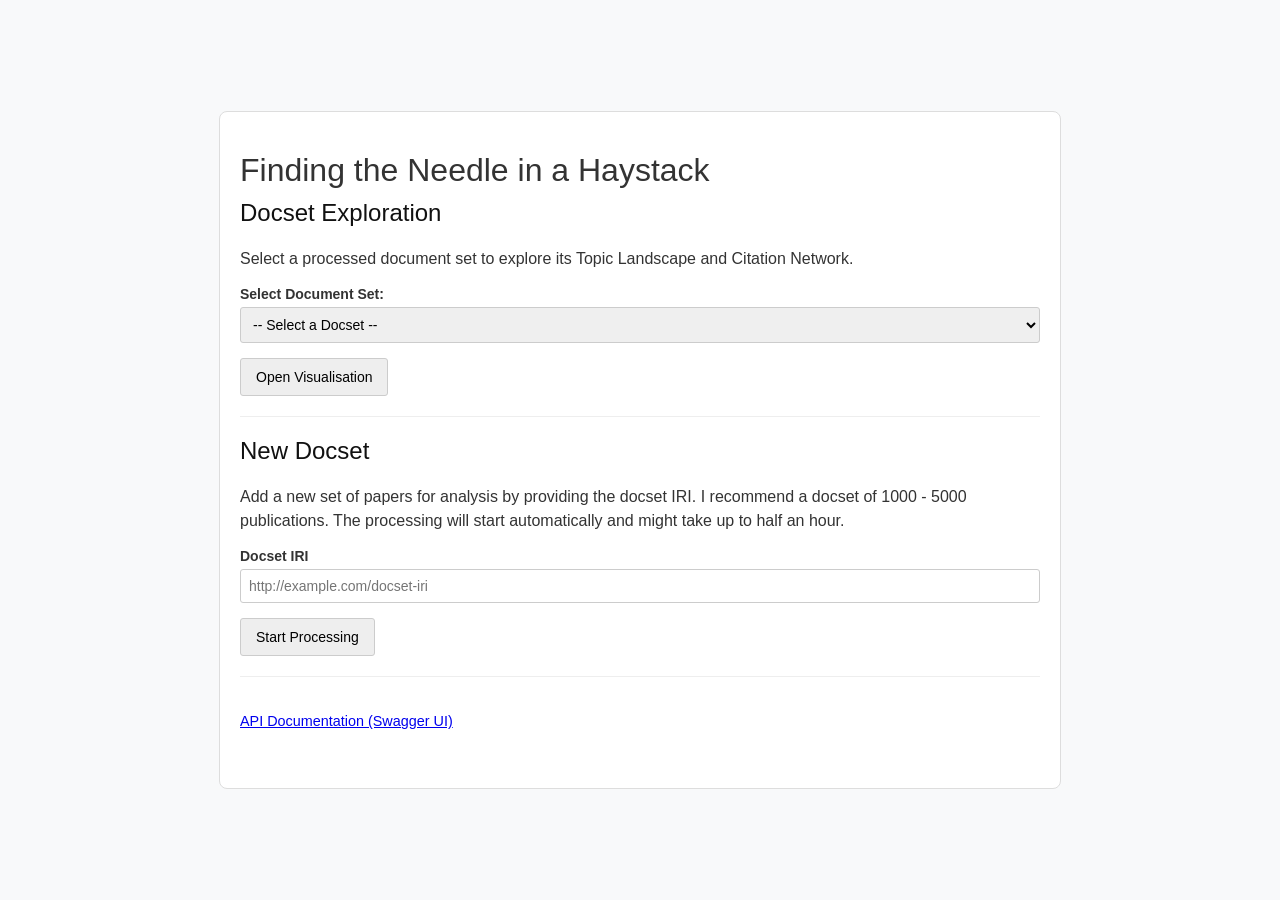
==== templates/home.html @ 936630db "chore: initial import of master-thesis project" ====
<!DOCTYPE html>
<html lang="en">
<head>
    <meta charset="UTF-8">
    <meta name="viewport" content="width=device-width, initial-scale=1.0">
    <title>Research Paper Pipeline</title>
    <!-- Link to the existing stylesheet from the visualisation -->
    <link rel="stylesheet" href="/visualisations/style.css">
    <style>
        /* Add specific styles for the home page layout */
        body {
            justify-content: center; /* Center content vertically */
            align-items: center; /* Center content horizontally */
            min-height: 100vh;
        }
        .home-container {
            display: flex;
            flex-direction: column;
            width: 90%;
            max-width: 800px; /* Limit max width for readability */
            margin: 20px;
            padding: 20px;
            border: 1px solid #ddd;
            background-color: #fff;
            border-radius: 8px; /* Add some rounded corners */
        }
        .home-section {
            margin-bottom: 20px;
            padding-bottom: 20px;
            border-bottom: 1px solid #eee;
        }
        .home-section:last-child {
            border-bottom: none;
            margin-bottom: 0;
        }
        h2 {
            font-size: 1.5em;
            font-weight: 400;
            color: #111;
            margin-top: 0;
        }
        p {
            margin-bottom: 15px;
            line-height: 1.5;
        }
        /* Use the existing search container styles for the form */
        #process-form .form-group, #exploration-form .form-group {
            margin-bottom: 15px;
        }
        #process-form label, #exploration-form label {
            display: block;
            font-weight: bold;
            margin-bottom: 5px;
            font-size: 14px;
        }
        #process-form input[type="url"],
        #process-form input[type="text"],
        #exploration-form select {
            width: 100%;
            padding: 8px;
            font-size: 14px;
            border: 1px solid #ccc;
            border-radius: 3px;
            box-sizing: border-box;
        }
        #process-form button, #exploration-form button {
            padding: 10px 15px;
            font-size: 14px;
            border: 1px solid #ccc;
            background-color: #eee;
            cursor: pointer;
            border-radius: 3px;
            transition: background-color 0.2s;
        }
        #process-form button:hover, #exploration-form button:hover {
            background-color: #ddd;
        }
        
        /* Status Box Styles */
        #status-box {
            margin-top: 15px;
            padding: 15px;
            border: 1px solid #ccc;
            border-radius: 4px;
            background-color: #f9f9f9;
            display: none;
        }
        #status-box.running { border-color: #007bff; background-color: #e7f1ff; }
        #status-box.success { border-color: #28a745; background-color: #d4edda; }
        #status-box.error { border-color: #dc3545; background-color: #f8d7da; }
        
        .spinner {
            display: inline-block;
            width: 12px;
            height: 12px;
            border: 2px solid rgba(0,0,0,0.1);
            border-radius: 50%;
            border-top-color: #007bff;
            animation: spin 1s ease-in-out infinite;
            margin-right: 5px;
        }
        @keyframes spin { to { transform: rotate(360deg); } }
    </style>
</head>
<body>

    <!-- Use a container similar to the visualisation's main container -->
    <div class="home-container">
        <h1>Finding the Needle in a Haystack</h1>

        <div class="home-section">
            <h2>Docset Exploration</h2>
            <p>Select a processed document set to explore its Topic Landscape and Citation Network.</p>
            
            <form id="exploration-form">
                <div class="form-group">
                    <label for="docset-select">Select Document Set:</label>
                    <select id="docset-select" required>
                        <option value="">Loading docsets...</option>
                    </select>
                </div>
                <button type="submit">Open Visualisation</button>
            </form>
        </div>

        <div class="home-section">
            <h2>New Docset</h2>
            <p>
                Add a new set of papers for analysis by providing the docset IRI.
                I recommend a docset of 1000 - 5000 publications.
                The processing will start automatically and might take up to half an hour.
            </p>
            <form id="process-form">
                <div class="form-group">
                    <label for="docset_iri">Docset IRI</label>
                    <input type="url" id="docset_iri" name="docset_iri" required placeholder="http://example.com/docset-iri">
                </div>
                <button type="submit" id="start-btn">Start Processing</button>
            </form>
            
            <div id="status-box">
                <h3 style="margin-top: 0;">Processing Status</h3>
                <div id="status-content"></div>
            </div>
        </div>
        
        <div class="home-section">
            <p style="font-size: 0.9em; color: #666;">
                <a href="/swagger/" target="_blank">API Documentation (Swagger UI)</a>
            </p>
        </div>
    </div>

    <script>
        document.addEventListener('DOMContentLoaded', function() {
            const select = document.getElementById('docset-select');
            
            // --- 1. Load Docsets for Exploration ---
            fetch('/data/index.json')
                .then(response => response.json())
                .then(docsets => {
                    select.innerHTML = '<option value="">-- Select a Docset --</option>';
                    if (docsets && docsets.length > 0) {
                        // Handle both old format (strings) and new format (objects)
                        docsets.forEach(docset => {
                            const option = document.createElement('option');
                            if (typeof docset === 'string') {
                                option.value = docset;
                                option.textContent = docset;
                            } else {
                                option.value = docset.hash;
                                option.textContent = docset.name;
                            }
                            select.appendChild(option);
                        });
                    } else {
                        const option = document.createElement('option');
                        option.textContent = "No docsets available";
                        select.appendChild(option);
                        select.disabled = true;
                    }
                })
                .catch(error => {
                    console.error('Error loading docsets:', error);
                    select.innerHTML = '<option value="">Error loading docsets</option>';
                    select.disabled = true;
                });

            // Handle exploration form submission
            document.getElementById('exploration-form').addEventListener('submit', function(e) {
                e.preventDefault();
                const selectedHash = select.value;
                if (selectedHash) {
                    // Open in new tab
                    window.open(`/visualisations/index.html?docset=${encodeURIComponent(selectedHash)}`, '_blank');
                } else {
                    alert('Please select a document set.');
                }
            });

            // --- 2. Handle New Docset Processing ---
            const processForm = document.getElementById('process-form');
            const statusBox = document.getElementById('status-box');
            const statusContent = document.getElementById('status-content');
            const startBtn = document.getElementById('start-btn');
            let pollInterval = null;

            processForm.addEventListener('submit', function(e) {
                e.preventDefault();
                
                const iri = document.getElementById('docset_iri').value;
                
                startBtn.disabled = true;
                startBtn.textContent = "Starting...";
                
                // Use GET request with query parameters
                const params = new URLSearchParams({
                    docset_iri: iri
                });

                fetch(`/start?${params.toString()}`, {
                    method: 'GET'
                })
                .then(response => response.json())
                .then(data => {
                    if (data.uuid) {
                        startPolling(data.uuid);
                    } else {
                        showError(data.error || "Failed to start process.");
                        startBtn.disabled = false;
                        startBtn.textContent = "Start Processing";
                    }
                })
                .catch(err => {
                    showError("Network error: " + err.message);
                    startBtn.disabled = false;
                    startBtn.textContent = "Start Processing";
                });
            });

            function startPolling(uuid) {
                statusBox.style.display = 'block';
                statusBox.className = 'running';
                statusContent.innerHTML = `<div class="spinner"></div> Processing started. Task ID: ${uuid}<br>Please wait, this may take a while...`;
                
                pollInterval = setInterval(() => {
                    fetch(`/status?uuid=${uuid}`)
                        .then(res => res.json())
                        .then(data => {
                            if (data.status === 'finished' || data.status === 'success' || data.status === 'done' || data.status === 'completed') {
                                clearInterval(pollInterval);
                                getResult(uuid);
                            } else if (data.status === 'error' || data.status === 'failed') {
                                clearInterval(pollInterval);
                                getResult(uuid); // Result endpoint handles error details too
                            } else {
                                // Still running
                                statusContent.innerHTML = `<div class="spinner"></div> Status: ${data.status}...`;
                            }
                        })
                        .catch(err => {
                            console.error("Polling error", err);
                        });
                }, 2000); // Poll every 2 seconds
            }

            function getResult(uuid) {
                fetch(`/result?uuid=${uuid}`)
                    .then(res => res.json())
                    .then(data => {
                        if (data.url) {
                            statusBox.className = 'success';
                            // Added target="_blank" to open in new tab
                            statusContent.innerHTML = `<strong>Success!</strong> Processing complete.<br><br><a href="${data.url}" class="button-link" target="_blank">Open Visualisation</a>`;
                            startBtn.disabled = false;
                            startBtn.textContent = "Start Processing";
                        } else {
                            showError(data.error || "Unknown error occurred.");
                            startBtn.disabled = false;
                            startBtn.textContent = "Start Processing";
                        }
                    })
                    .catch(err => {
                        showError("Failed to get result: " + err.message);
                        startBtn.disabled = false;
                        startBtn.textContent = "Start Processing";
                    });
            }

            function showError(msg) {
                statusBox.style.display = 'block';
                statusBox.className = 'error';
                statusContent.textContent = "Error: " + msg;
            }
        });
    </script>

</body>
</html>
---- visualisations/style.css ----
body {
    font-family: -apple-system, BlinkMacSystemFont, 'Segoe UI', Roboto, Oxygen, Ubuntu, Cantarell, 'Open Sans', 'Helvetica Neue', sans-serif;
    margin: 0;
    background-color: #f8f9fa;
    color: #333;
    display: flex;
    flex-direction: column;
    align-items: center;
    overflow: hidden; /* Prevent scrolling on the main page */
    height: 100vh; /* Full viewport height */
    width: 100vw;
}

.header-bar {
    display: flex;
    justify-content: space-between;
    align-items: baseline;
    width: 100%;
    padding: 10px 20px;
    box-sizing: border-box;
    flex-shrink: 0;
}

.header-left {
    display: flex;
    align-items: baseline;
    gap: 20px;
}

.header-right {
    display: flex;
    align-items: center;
}

#current-docset-label {
    font-weight: bold;
    font-size: 24px;
}

.control-wrapper-horizontal {
    display: flex;
    align-items: center;
    gap: 10px;
}

h1 {
    font-weight: 300;
    margin: 20px 0 10px 0;
}
.main-container {
    display: flex;
    width: 100%;
    max-width: none;
    flex: 1; /* Grow to fill remaining height */
    margin-top: 0;
    border-top: 1px solid #ddd;
    background-color: #fff;
    position: relative; /* Establish positioning context for absolute children */
    min-height: 0; /* Allow shrinking */
}
.filter-sidebar {
    width: 250px;
    min-width: 200px;
    padding: 15px;
    background-color: #f0f2f5;
    border-right: 1px solid #ddd;
    overflow-y: auto;
    height: 100%; /* Fill container height */
    max-height: none;
    box-sizing: border-box;
}
.sidebar-header {
    display: flex;
    flex-direction: column; /* Stack vertically to fit the dropdown better */
    justify-content: space-between;
    align-items: flex-start; /* Align left */
    margin-bottom: 15px;
    padding-bottom: 10px;
    border-bottom: 2px solid #ddd;
    gap: 10px;
}
.sidebar-header h2 {
    margin: 0;
    font-size: 18px;
    font-weight: 600;
}
.small-btn, .control-element {
    padding: 4px 8px;
    font-size: 11px;
    background-color: #e9ecef;
    border: 1px solid #ced4da;
    border-radius: 4px;
    cursor: pointer;
    color: #495057;
    font-family: inherit;
}
.small-btn:hover, .control-element:hover {
    background-color: #dde2e6;
    color: #212529;
}

select.control-element {
    -webkit-appearance: none;
    appearance: none;
    background-image: url('data:image/svg+xml;charset=US-ASCII,%3Csvg%20xmlns%3D%22http%3A%2F%2Fwww.w3.org%2F2000%2Fsvg%22%20width%3D%22292.4%22%20height%3D%22292.4%22%3E%3Cpath%20fill%3D%22%23495057%22%20d%3D%22M287%2069.4a17.6%2017.6%200%200%200-13-5.4H18.4c-5%200-9.3%201.8-12.9%205.4A17.6%2017.6%200%200%200%200%2082.2c0%205%201.8%209.3%205.4%2012.9l128%20127.9c3.6%203.6%207.8%205.4%2012.8%205.4s9.2-1.8%2012.8-5.4L287%2095c3.5-3.5%205.4-7.8%205.4-12.8%200-5-1.9-9.2-5.5-12.8z%22%2F%3E%3C%2Fsvg%3E');
    background-repeat: no-repeat;
    background-position: right .5em top 50%;
    background-size: .5em auto;
    padding-right: 1.8em;
}

.filter-group {
    margin-bottom: 10px;
    padding-bottom: 10px;
    border-bottom: 1px solid #ccc;
}
.filter-title {
    display: flex;
    justify-content: space-between;
    align-items: center;
    cursor: pointer;
    font-size: 14px;
    color: #111;
    padding: 5px 0;
}

.title-controls {
    display: flex;
    align-items: center;
    gap: 8px;
}

.reload-icon {
    font-size: 16px;
    color: #666;
    cursor: pointer;
    user-select: none;
    transition: color 0.2s, transform 0.2s;
    line-height: 1;
}

.reload-icon:hover {
    color: #000;
    transform: rotate(30deg);
}

.toggle-arrow {
    width: 0;
    height: 0;
    border-left: 5px solid transparent;
    border-right: 5px solid transparent;
    border-top: 5px solid #333;
    transition: transform 0.3s ease;
}

/* Make the arrow smaller inside filter items to match the smaller text */
.filter-item .toggle-arrow {
    border-left-width: 4px;
    border-right-width: 4px;
    border-top-width: 4px;
    opacity: 0.7; /* Slightly fade it so it's not too heavy */
}

.filter-group.collapsed .toggle-arrow,
.cluster-node.collapsed .toggle-arrow {
    transform: rotate(-90deg);
}

.filter-content {
    max-height: none; /* Let content flow */
    overflow-y: visible; /* Sidebar handles scroll */
    transition: max-height 0.3s ease-in-out;
}

.filter-group.collapsed .filter-content {
    max-height: 0;
    overflow: hidden;
}

/* This is the placeholder for non-cluster filters to align them */
.filter-item-placeholder {
    width: 12px; /* This matches the width of the .toggle span */
    flex-shrink: 0;
    display: inline-block;
}

/* This is the single, consolidated rule for all filter items */
.filter-item {
    display: flex;
    align-items: center;
    font-size: 12px;
    margin-bottom: 4px;
    cursor: pointer; /* Make the whole row feel interactive */
}
.filter-item input {
    margin-right: 5px;
    flex-shrink: 0; /* Prevents checkbox from shrinking */
}
.filter-item label {
    flex-grow: 1; /* Makes the label fill all available space */
    overflow-wrap: break-word;
    word-break: break-word;
}

/* Add padding to non-hierarchical lists to align their checkboxes.
 * This 12px padding matches the width of the .toggle span,
 * pushing the content right for perfect alignment.
*/
#auto-keyword-list .filter-item,
#author-list .filter-item,
#organization-list .filter-item,
#journal-list .filter-item,
#search-filter-list .filter-item {
    padding-left: 12px;
}

/* Cluster-specific styles */
.cluster-node {
}
.cluster-children {
    margin-left: 20px;
}
.toggle {
    cursor: pointer;
    font-weight: bold;
    font-family: monospace;
    width: 12px;
    display: inline-block;
    text-align: center;
    flex-shrink: 0;
    user-select: none;
}
.cluster-node.collapsed .cluster-children {
    display: none;
}

.cluster-color-swatch {
    width: 10px;
    height: 10px;
    border-radius: 50%;
    margin-right: 5px;
    flex-shrink: 0;
    border: 1px solid rgba(0,0,0,0.2);
}

/* Visualization area styles */
#visualization-area {
    flex-grow: 1;
    display: flex;
    flex-direction: column;
    align-items: center;
    height: 100%;
    width: 100%;
    overflow: hidden;
    position: relative;
}
.controls {
    padding: 10px;
    display: flex;
    flex-wrap: wrap; /* Allows wrapping */
    align-items: center;
    font-size: 12px;
    gap: 15px; /* Add space between control groups */
    width: 100%;
    box-sizing: border-box;
    border-bottom: 1px solid #eee;
    flex-shrink: 0; /* Prevent controls from shrinking */
}

#visualization {
    flex-grow: 1;
    width: 100%;
    height: 100%;
    overflow: hidden;
}

#citation-controls-container, #link-mode-container {
    display: flex;
    align-items: center;
    gap: 15px;
}

.control-group {
    display: flex;
    align-items: center;
    gap: 15px;
}

.tooltip {
    position: absolute;
    text-align: left;
    padding: 8px;
    font: 12px sans-serif;
    background: rgba(255, 255, 255, 0.95);
    border: 1px solid #ccc;
    border-radius: 8px;
    pointer-events: none;
    opacity: 0;
    transition: opacity 0.2s;
    max-width: 350px;
    box-shadow: 0 2px 5px rgba(0,0,0,0.1);
    z-index: 100;
}
svg {
    display: block;
    width: 100%;
    height: 100%;
}

/* Graph element styles */
.highlighted-link {
    stroke: #444444 !important;
    stroke-opacity: 1 !important;
    z-index: 10;
}
.selected-paper {
    stroke: #444444 !important;
    filter: drop-shadow(0 0 5px rgba(0, 0, 0, 0));
}

/* Search filter remove button styles */
.remove-search-filter {
    cursor: pointer;
    padding: 0 0.4em;
    font-weight: bold;
    color: #888;
    flex-shrink: 0; /* Prevents the 'x' from shrinking */
}

.remove-search-filter:hover {
    color: #000;
}

/*
 * Creates the inline layout for the search input and button.
*/
#search-container {
    display: flex;
    margin-bottom: 8px; /* Space before the filter list */
}

/* Style the text input */
#search-container input[type="text"] {
    flex-grow: 1; /* Input takes all available space */
    min-width: 0;   /* Prevents overflow in flex */
    border: 1px solid #ccc;
    padding: 5px 8px;
    font-size: 12px;

    /* Connects it to the button */
    border-right: none;
    border-radius: 3px 0 0 3px;
}

/* Style the button */
#search-container button {
    flex-shrink: 0; /* Button does not shrink */
    padding: 5px 10px;
    font-size: 12px;
    border: 1px solid #ccc;
    background-color: #eee;
    cursor: pointer;

    /* Connects it to the input */
    border-radius: 0 3px 3px 0;
}

#search-container button:hover {
    background-color: #ddd;
}

/* Clean focus state */
#search-container input[type="text"]:focus {
    outline: none;
    border-color: #888;
    box-shadow: 0 0 0 1px #888;
    z-index: 2;
}

/* --- Docset Selector Styles --- */

.docset-selector-container {
    /* Center the container and add space above/below it */
    text-align: center;
    margin: 15px 0;
    flex-shrink: 0; /* Prevent shrinking */
}

.docset-selector-container label {
    font-weight: bold;
    margin-right: 10px;
    font-size: 1.1em;
}

#docset-selector, #view-mode-selector {
    /* Basic styling for the dropdown */
    font-size: 1em;
    padding: 5px 2.2em 5px 8px;
    border: 1px solid #ccc;
    border-radius: 4px;
    font-family: inherit; /* Use the same font as the page */
    cursor: pointer;
    margin-left: 5px;
}

#docset-selector:disabled, #view-mode-selector:disabled {
    /* Style for when the selector is disabled during loading */
    background-color: #f4f4f4;
    cursor: not-allowed;
    color: #888;
}

/* --- SVG Error Message Style --- */

.error-message {
    font-size: 18px;
    font-weight: bold;
    fill: #b90000; /* A dark red color for the error text */
}

/* --- Hierarchical Cluster Filter Toggling --- */

/* Hide children when the node is collapsed */
.cluster-node.collapsed > .cluster-children {
    display: none;
}

/* Style for the expand/collapse toggle */
.filter-item .toggle {
    display: inline-block;
    width: 1.5em; /* Give it a fixed width for alignment */
    cursor: pointer;
    font-weight: bold;
    user-select: none; /* Prevent text selection on click */
}

/* --- Unified Slider Styles --- */
.control-wrapper {
    display: flex;
    align-items: center;
    gap: 5px;
}

#knn-controls-container {
    max-width: 220px;
}

.control-wrapper.vertical {
    flex-direction: column;
    align-items: stretch;
    gap: 5px;
    margin-bottom: 15px;
}

.control-wrapper.vertical label {
    text-align: center;
}

.control-wrapper.vertical .value-label {
    text-align: center;
    min-width: 0;
}

.control-wrapper label {
    font-size: 12px;
    white-space: nowrap;
}

.control-wrapper .value-label,
.control-wrapper .value-label-double {
    font-size: 12px;
    font-weight: bold;
    min-width: 60px; /* Give space for year range */
    text-align: center;
}

/* Single-thumb slider specific styling */
#knn-slider, #distance-slider, #relevance-weights-filter input[type="range"], #min-citation-slider {
    -webkit-appearance: none;
    appearance: none;
    width: 100%;
    height: 4px;
    background: #ddd;
    border-radius: 2px;
    outline: none;
    padding: 0;
    margin: 0;
}

#knn-slider::-webkit-slider-thumb, #distance-slider::-webkit-slider-thumb, #relevance-weights-filter input[type="range"]::-webkit-slider-thumb, #min-citation-slider::-webkit-slider-thumb {
    -webkit-appearance: none;
    appearance: none;
    width: 16px;
    height: 16px;
    background: #007bff;
    border-radius: 50%;
    cursor: pointer;
}

#knn-slider::-moz-range-thumb, #distance-slider::-moz-range-thumb, #relevance-weights-filter input[type="range"]::-moz-range-thumb, #min-citation-slider::-moz-range-thumb {
    width: 16px;
    height: 16px;
    background: #007bff;
    border-radius: 50%;
    cursor: pointer;
    border: none;
}

/* Dual-thumb (range) slider specific styling */
.range-slider {
    position: relative;
    width: 100%; /* Changed from 150px to 100% to fit sidebar */
    height: 20px; /* Height for interaction */
}

.range-slider .slider-track,
.range-slider .slider-range-fill {
    position: absolute;
    height: 4px;
    border-radius: 2px;
    top: 50%;
    transform: translateY(-50%);
    width: 100%;
}

.range-slider .slider-track {
    background-color: #ddd;
}

.range-slider .slider-range-fill {
    background-color: #007bff;
    z-index: 1;
}

.range-slider input[type="range"] {
    position: absolute;
    width: 100%;
    height: 0; /* Collapse height to prevent blocking */
    top: 50%; /* Center vertically */
    -webkit-appearance: none;
    appearance: none;
    background: transparent;
    pointer-events: auto; /* Enable interaction */
    margin: 0;
    padding: 0;
    z-index: 2;
}

.range-slider input[type="range"]::-webkit-slider-thumb {
    -webkit-appearance: none;
    appearance: none;
    width: 16px;
    height: 16px;
    background: #007bff;
    border-radius: 50%;
    cursor: pointer;
    pointer-events: auto;
    margin-top: -8px; /* Center thumb on the track (half of 16px) */
}

.range-slider input[type="range"]::-moz-range-thumb {
    width: 16px;
    height: 16px;
    background: #007bff;
    border-radius: 50%;
    cursor: pointer;
    border: none;
    pointer-events: auto;
    transform: translateY(0); /* Moz handles centering differently */
}

/* Hide the max-slider's track so only the min-slider's track is visible */
.range-slider .max-slider::-webkit-slider-runnable-track {
    background: transparent;
}
.range-slider .max-slider::-moz-range-track {
    background: transparent;
}

/* --- Info Card Styles --- */
.info-card {
    position: absolute;
    right: 0;
    top: 0;
    bottom: 0;
    width: 300px;
    min-width: 250px;
    padding: 15px;
    background-color: #f0f2f5;
    border-left: 1px solid #ddd;
    overflow-y: auto;
    display: none; /* Hidden by default */
    flex-direction: column;
    z-index: 10;
    box-shadow: -2px 0 5px rgba(0,0,0,0.1);
    box-sizing: border-box;
    max-height: none;
}

.info-card.active {
    display: flex;
}

.info-card h2 {
    margin-top: 0;
    font-size: 18px;
    margin-bottom: 10px;
    border-bottom: 2px solid #ddd;
    padding-bottom: 10px;
    padding-right: 30px;
}

.info-card h3 {
    font-size: 14px;
    margin: 10px 0 5px 0;
    color: #555;
}

.info-card p {
    font-size: 13px;
    margin: 0 0 10px 0;
    line-height: 1.4;
}

.info-card .meta-list {
    list-style: none;
    padding: 0;
    margin: 0;
}

.info-card .meta-list li {
    font-size: 12px;
    margin-bottom: 4px;
    display: flex;
    align-items: center;
}

.info-card .meta-list li input {
    margin-right: 5px;
}

.info-card .action-btn {
    margin-top: 20px;
    padding: 8px 12px;
    background-color: #007bff;
    color: white;
    border: none;
    border-radius: 4px;
    cursor: pointer;
    font-size: 14px;
    align-self: center;
}

.info-card .action-btn:hover {
    background-color: #0056b3;
}

.info-card .close-btn {
    position: absolute;
    top: 10px;
    right: 15px;
    cursor: pointer;
    font-size: 24px;
    color: #888;
    z-index: 20;
}

.info-card .close-btn:hover {
    color: #333;
}
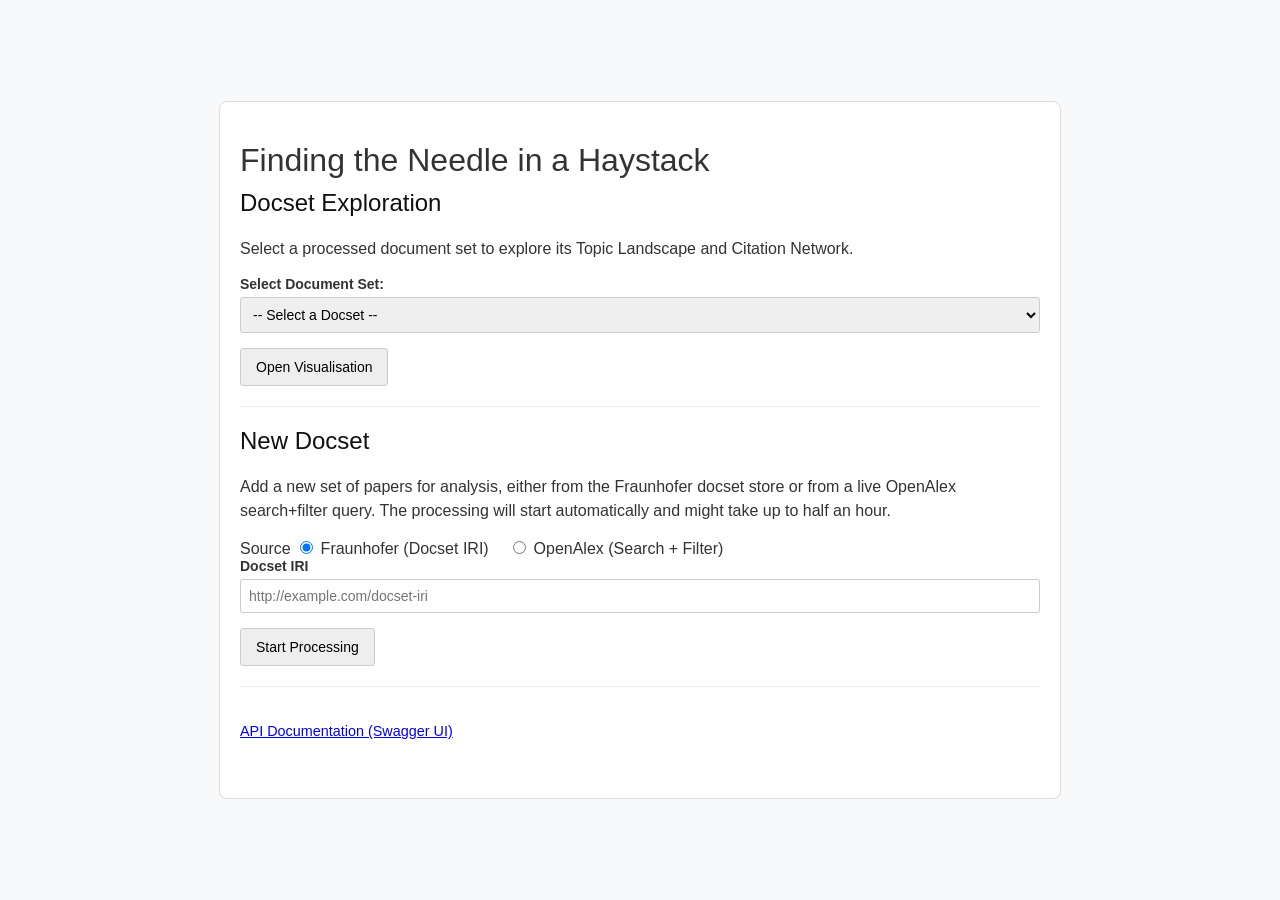
==== commit b99ad50e: "Add OpenAlex data source and fix topic-cluster label quality Adds OpenAlex as a second docset source" ====
--- a/templates/home.html
+++ b/templates/home.html
@@ -127,18 +127,47 @@
         <div class="home-section">
             <h2>New Docset</h2>
             <p>
-                Add a new set of papers for analysis by providing the docset IRI.
-                I recommend a docset of 1000 - 5000 publications.
+                Add a new set of papers for analysis, either from the Fraunhofer docset store
+                or from a live OpenAlex search+filter query.
                 The processing will start automatically and might take up to half an hour.
             </p>
+
+            <div class="form-group">
+                <label>Source</label>
+                <label style="font-weight: normal; display: inline-block; margin-right: 15px;">
+                    <input type="radio" name="docset-source" value="fraunhofer" checked> Fraunhofer (Docset IRI)
+                </label>
+                <label style="font-weight: normal; display: inline-block;">
+                    <input type="radio" name="docset-source" value="openalex"> OpenAlex (Search + Filter)
+                </label>
+            </div>
+
             <form id="process-form">
-                <div class="form-group">
+                <div class="form-group" id="fraunhofer-fields">
                     <label for="docset_iri">Docset IRI</label>
-                    <input type="url" id="docset_iri" name="docset_iri" required placeholder="http://example.com/docset-iri">
+                    <input type="url" id="docset_iri" name="docset_iri" placeholder="http://example.com/docset-iri">
                 </div>
+
+                <div id="openalex-fields" style="display: none;">
+                    <div class="form-group">
+                        <label for="openalex_search">Search query</label>
+                        <input type="text" id="openalex_search" name="openalex_search"
+                               placeholder="e.g. topic modeling scientific literature">
+                    </div>
+                    <div class="form-group">
+                        <label for="openalex_filter">Filter (optional, OpenAlex filter syntax)</label>
+                        <input type="text" id="openalex_filter" name="openalex_filter"
+                               placeholder="e.g. publication_year:2018-2024,type:article">
+                        <small style="color:#666;">
+                            Same format as the "API" link on openalex.org/works - copy-paste it here.
+                            The resulting docset is auto-sized to 500-5000 papers.
+                        </small>
+                    </div>
+                </div>
+
                 <button type="submit" id="start-btn">Start Processing</button>
             </form>
-            
+
             <div id="status-box">
                 <h3 style="margin-top: 0;">Processing Status</h3>
                 <div id="status-content"></div>
@@ -204,22 +233,51 @@
             const statusBox = document.getElementById('status-box');
             const statusContent = document.getElementById('status-content');
             const startBtn = document.getElementById('start-btn');
+            const fraunhoferFields = document.getElementById('fraunhofer-fields');
+            const openalexFields = document.getElementById('openalex-fields');
             let pollInterval = null;
+
+            // Toggle between Fraunhofer IRI and OpenAlex search+filter inputs
+            document.querySelectorAll('input[name="docset-source"]').forEach(radio => {
+                radio.addEventListener('change', function() {
+                    const isOpenAlex = this.value === 'openalex';
+                    openalexFields.style.display = isOpenAlex ? 'block' : 'none';
+                    fraunhoferFields.style.display = isOpenAlex ? 'none' : 'block';
+                });
+            });
 
             processForm.addEventListener('submit', function(e) {
                 e.preventDefault();
-                
-                const iri = document.getElementById('docset_iri').value;
-                
+
+                const source = document.querySelector('input[name="docset-source"]:checked').value;
+
+                let endpoint, params;
+                if (source === 'openalex') {
+                    const search = document.getElementById('openalex_search').value.trim();
+                    const filter = document.getElementById('openalex_filter').value.trim();
+                    if (!search && !filter) {
+                        showError("Provide a search query, a filter, or both.");
+                        return;
+                    }
+                    const paramObj = {};
+                    if (search) paramObj.search = search;
+                    if (filter) paramObj.filter = filter;
+                    params = new URLSearchParams(paramObj);
+                    endpoint = '/start_openalex';
+                } else {
+                    const iri = document.getElementById('docset_iri').value.trim();
+                    if (!iri) {
+                        showError("Provide a docset IRI.");
+                        return;
+                    }
+                    params = new URLSearchParams({ docset_iri: iri });
+                    endpoint = '/start';
+                }
+
                 startBtn.disabled = true;
                 startBtn.textContent = "Starting...";
-                
-                // Use GET request with query parameters
-                const params = new URLSearchParams({
-                    docset_iri: iri
-                });
-
-                fetch(`/start?${params.toString()}`, {
+
+                fetch(`${endpoint}?${params.toString()}`, {
                     method: 'GET'
                 })
                 .then(response => response.json())
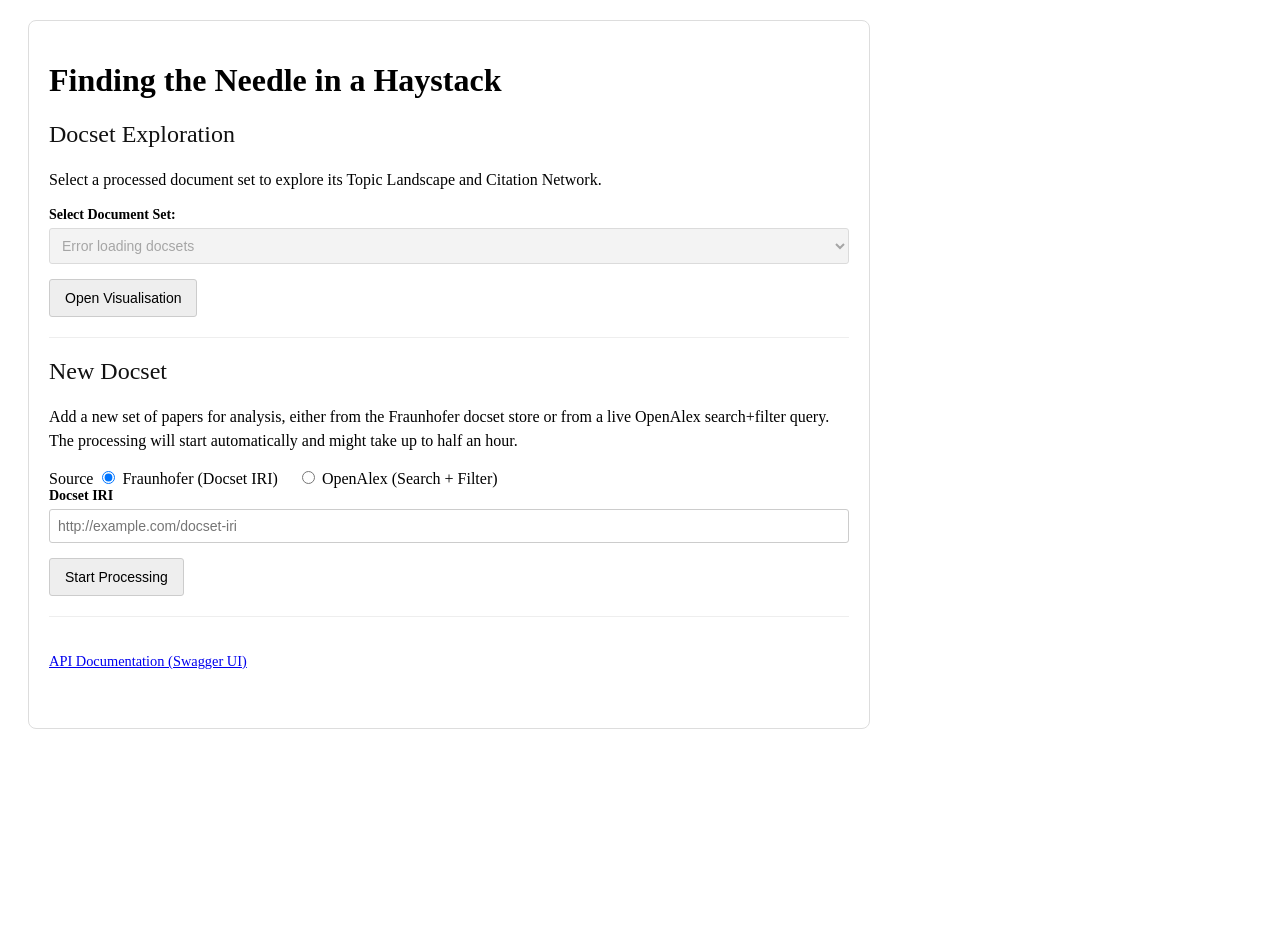
==== commit edf0b0a8: "Containerize the app for deployment Dockerfile (CPU-only torch, WordNet, non-root uid 1000) running " ====
--- a/templates/home.html
+++ b/templates/home.html
@@ -6,7 +6,7 @@
     <meta name="viewport" content="width=device-width, initial-scale=1.0">
     <title>Research Paper Pipeline</title>
     <!-- Link to the existing stylesheet from the visualisation -->
-    <link rel="stylesheet" href="/visualisations/style.css">
+    <link rel="stylesheet" href="visualisations/style.css">
     <style>
         /* Add specific styles for the home page layout */
         body {
@@ -176,7 +176,7 @@
         
         <div class="home-section">
             <p style="font-size: 0.9em; color: #666;">
-                <a href="/swagger/" target="_blank">API Documentation (Swagger UI)</a>
+                <a href="swagger/" target="_blank">API Documentation (Swagger UI)</a>
             </p>
         </div>
     </div>
@@ -186,7 +186,7 @@
             const select = document.getElementById('docset-select');
             
             // --- 1. Load Docsets for Exploration ---
-            fetch('/data/index.json')
+            fetch('data/index.json')
                 .then(response => response.json())
                 .then(docsets => {
                     select.innerHTML = '<option value="">-- Select a Docset --</option>';
@@ -222,7 +222,7 @@
                 const selectedHash = select.value;
                 if (selectedHash) {
                     // Open in new tab
-                    window.open(`/visualisations/index.html?docset=${encodeURIComponent(selectedHash)}`, '_blank');
+                    window.open(`visualisations/index.html?docset=${encodeURIComponent(selectedHash)}`, '_blank');
                 } else {
                     alert('Please select a document set.');
                 }
@@ -263,7 +263,7 @@
                     if (search) paramObj.search = search;
                     if (filter) paramObj.filter = filter;
                     params = new URLSearchParams(paramObj);
-                    endpoint = '/start_openalex';
+                    endpoint = 'start_openalex';
                 } else {
                     const iri = document.getElementById('docset_iri').value.trim();
                     if (!iri) {
@@ -271,7 +271,7 @@
                         return;
                     }
                     params = new URLSearchParams({ docset_iri: iri });
-                    endpoint = '/start';
+                    endpoint = 'start';
                 }
 
                 startBtn.disabled = true;
@@ -303,7 +303,7 @@
                 statusContent.innerHTML = `<div class="spinner"></div> Processing started. Task ID: ${uuid}<br>Please wait, this may take a while...`;
                 
                 pollInterval = setInterval(() => {
-                    fetch(`/status?uuid=${uuid}`)
+                    fetch(`status?uuid=${uuid}`)
                         .then(res => res.json())
                         .then(data => {
                             if (data.status === 'finished' || data.status === 'success' || data.status === 'done' || data.status === 'completed') {
@@ -324,7 +324,7 @@
             }
 
             function getResult(uuid) {
-                fetch(`/result?uuid=${uuid}`)
+                fetch(`result?uuid=${uuid}`)
                     .then(res => res.json())
                     .then(data => {
                         if (data.url) {
